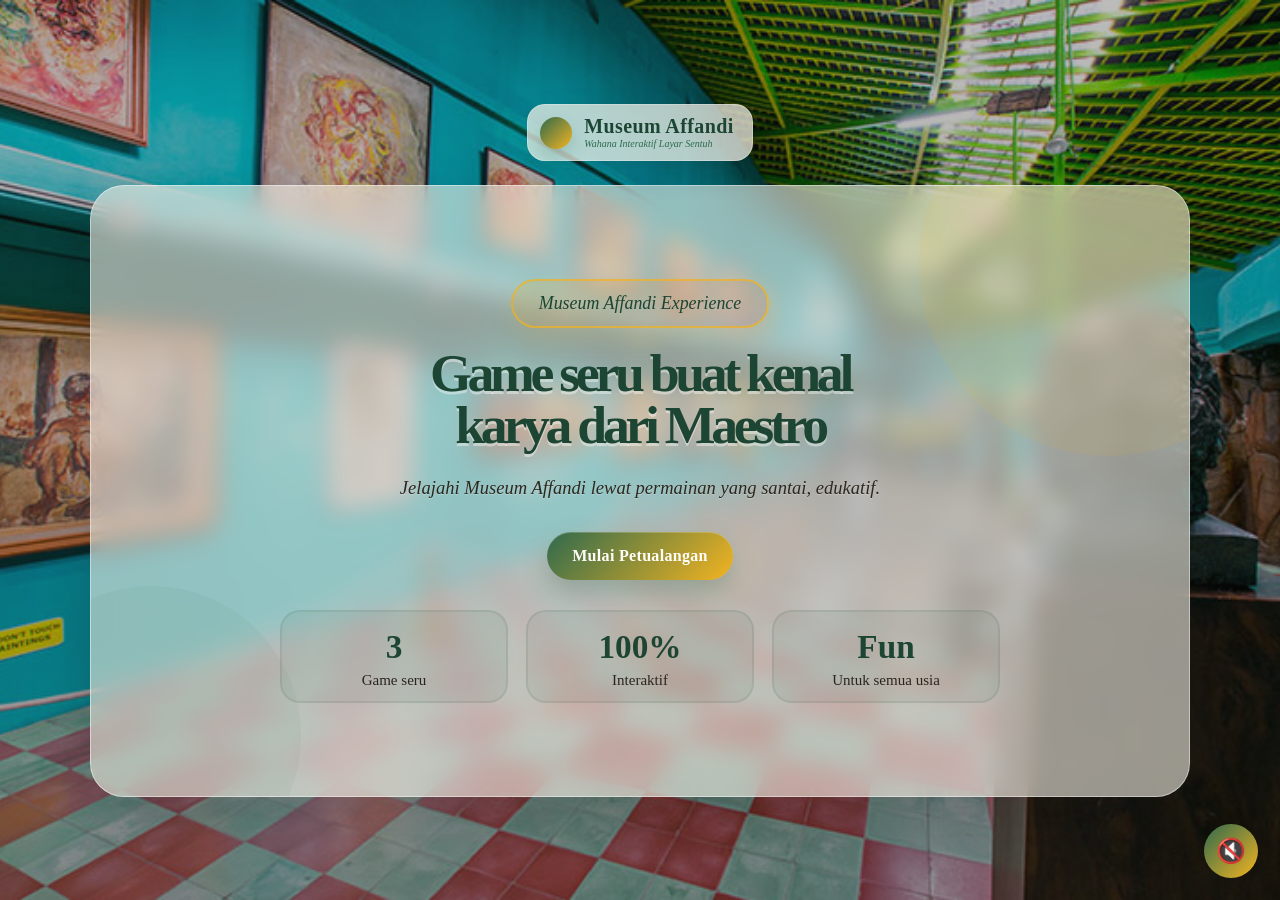
==== index.html @ b99d82ae "Add files via upload" ====
<!doctype html>
<html lang="id">
  <head>
    <meta charset="UTF-8" />
    <meta name="viewport" content="width=device-width, initial-scale=1.0, viewport-fit=cover, interactive-widget=resizes-content" />
    <title>Museum Affandi - Wahana Interaktif</title>
    <link rel="stylesheet" href="shared/main.css" />
  </head>
  <body class="page-home">
    <div class="screen">
      <div class="topbar">
        <div class="brand">
          <div class="mark"></div>
          <div>
            <div class="title">Museum Affandi</div>
            <div class="sub">Wahana Interaktif Layar Sentuh</div>
          </div>
        </div>
      </div>

      <div id="intro-panel" class="intro-panel show">
        <div class="intro-badge">Museum Affandi Experience</div>
        <h1>Game seru buat kenal<br />karya dari Maestro</h1>
        <p>Jelajahi Museum Affandi lewat permainan yang santai, edukatif.</p>

        <div class="hero-actions">
          <button id="start-adventure" class="btn" type="button">
            Mulai Petualangan
          </button>
        </div>

        <div class="hero-stat-grid">
          <div class="stat-item">
            <strong>3</strong>
            <span>Game seru</span>
          </div>
          <div class="stat-item">
            <strong>100%</strong>
            <span>Interaktif</span>
          </div>
          <div class="stat-item">
            <strong>Fun</strong>
            <span>Untuk semua usia</span>
          </div>
        </div>
      </div>

      <div id="game-panel" class="game-panel hidden">
        <div class="landing-shell">
          <div class="feature-banner">
            <span>✨ Karya Affandi</span>
            <span>🎨 Budaya & Seni</span>
            <span>🧩 Permainan Seru</span>
          </div>
        </div>

        <div class="game-grid">
          <div
            class="game-card"
            onclick="goTo('games/find-the-diff/index.html')"
          >
            <div
              class="thumb"
              style="
                background-image: url(&quot;assets/images/lukisan/lukisan1_original.jpeg&quot;);
              "
            >
              <span>5 Lukisan</span>
            </div>
            <div class="body">
              <h3>Cari Perbedaan</h3>
              <p>
                Temukan titik perbedaan di antara dua versi lukisan Affandi
                sebelum waktu habis.
              </p>
              <div class="play">Mainkan &rsaquo;</div>
            </div>
          </div>

          <div class="game-card" onclick="goTo('games/puzzle/index.html')">
            <div
              class="thumb"
              style="
                background-image: url(&quot;assets/images/lukisan/lukisan1_puzzle.jpeg&quot;);
              "
            >
              <span>5 Lukisan</span>
            </div>
            <div class="body">
              <h3>Puzzle Lukisan</h3>
              <p>
                Susun kembali potongan lukisan Affandi menjadi gambar yang utuh.
              </p>
              <div class="play">Mainkan &rsaquo;</div>
            </div>
          </div>

          <div class="game-card" onclick="goTo('games/ular-tangga/index.html')">
            <div
              class="thumb"
              style="
                background-image: url(&quot;assets/images/ui/Affandi2.jpeg&quot;);
              "
            >
              <span>2-4 Pemain</span>
            </div>
            <div class="body">
              <h3>Ular Tangga Museum</h3>
              <p>
                Jelajahi arsitektur Museum Affandi lewat papan ular tangga yang
                seru dan menyenangkan.
              </p>
              <div class="play">Mainkan &rsaquo;</div>
            </div>
          </div>
        </div>
      </div>
    </div>

    <div id="idle-screen">
      <h2>Sentuh Layar untuk Mulai</h2>
      <p>Museum Affandi &mdash; Wahana Interaktif</p>
      <div class="pulse"></div>
    </div>

    <script src="shared/main.js"></script>
    <script>
      initIdleScreen(90000);

      const introPanel = document.getElementById("intro-panel");
      const gamePanel = document.getElementById("game-panel");
      const startButton = document.getElementById("start-adventure");

      if (startButton) {
        startButton.addEventListener("click", () => {
          introPanel.classList.add("hidden");
          gamePanel.classList.remove("hidden");
          setTimeout(() => {
            gamePanel.scrollIntoView({ behavior: "smooth", block: "start" });
          }, 180);
        });
      }
    </script>
  </body>
</html>
---- shared/main.css ----
/* ===========================================================
   Museum Affandi - Interactive Kiosk
   Palet utama: hijau #3A644E, kuning #E8AE21, merah #9B3737
   =========================================================== */

@font-face {
  font-family: "Fraunces-fallback";
  src: local("Georgia");
}

:root {
  --green: #2f6a4d;
  --green-deep: #1d4533;
  --green-soft: #dfeee5;
  --yellow: #f3b421;
  --yellow-soft: #f9d86b;
  --red: #b63d3d;
  --red-soft: #d87070;
  --cream: #f9f4eb;
  --ink: #2c241f;
  --white: #fffdf9;
  --radius: 24px;
  --shadow: 0 18px 40px rgba(42, 33, 27, 0.15);
}

* {
  box-sizing: border-box;
  -webkit-tap-highlight-color: transparent;
  user-select: none;
  touch-action: manipulation;
}

html,
body {
  margin: 0;
  padding: 0;
  width: 100%;
  min-height: 100%;
  overflow-x: hidden;
  overflow-y: auto;
  background: var(--cream);
  color: var(--ink);
  font-family: Georgia, "Times New Roman", serif;
}

body {
  --page-bg: none;
  background-color: #efe4d0;
  background-image:
    linear-gradient(135deg, rgba(18, 17, 14, 0.46), rgba(18, 17, 14, 0.18)),
    radial-gradient(
      circle at 15% 18%,
      rgba(243, 180, 33, 0.28),
      transparent 24%
    ),
    radial-gradient(
      circle at 82% 16%,
      rgba(47, 106, 77, 0.22),
      transparent 25%
    ),
    linear-gradient(120deg, #f5ebda 0%, #ebddc2 42%, #e2d3b1 100%);
  background-position: center center;
  background-size: cover;
  background-repeat: no-repeat;
  background-attachment: fixed;
}

body.page-home {
  --page-bg: none;
  background-image:
    linear-gradient(180deg, rgba(18, 17, 14, 0.28), rgba(18, 17, 14, 0.42)),
    url("../assets/images/arsitektur/museum_bg.jpeg");
  background-position: center center;
  background-repeat: no-repeat;
  background-size: cover;
}

body.page-find-diff {
  --page-bg: none;
  background-image:
    linear-gradient(180deg, rgba(18, 17, 14, 0.24), rgba(18, 17, 14, 0.36)),
    url("../assets/images/arsitektur/museum_bg.jpeg");
  background-position: center center;
  background-repeat: no-repeat;
  background-size: cover;
}

body.page-puzzle {
  --page-bg: none;
  background-image:
    linear-gradient(180deg, rgba(18, 17, 14, 0.18), rgba(18, 17, 14, 0.34)),
    url("../assets/images/arsitektur/museum_bg.jpeg");
  background-position: center center;
  background-repeat: no-repeat;
  background-size: cover;
}

body.page-ular {
  --page-bg: none;
  background-image:
    linear-gradient(180deg, rgba(18, 17, 14, 0.24), rgba(18, 17, 14, 0.38)),
    url("../assets/images/arsitektur/museum_bg.jpeg");
  background-position: center center;
  background-repeat: no-repeat;
  background-size: cover;
}

body.page-find-diff .fd-title,
body.page-puzzle .pz-title,
body.page-ular .ut-title {
  color: var(--white);
  text-shadow: 0 2px 5px rgba(18, 17, 14, 0.85);
}

body.page-puzzle .pz-hint,
body.page-puzzle .pz-diff-label,
body.page-puzzle .pz-description {
  color: var(--white);
  text-shadow: 0 1px 4px rgba(18, 17, 14, 0.8);
}

body.page-find-diff .btn.ghost,
body.page-puzzle .btn.ghost,
body.page-ular .btn.ghost {
  color: var(--white);
  border-color: rgba(255, 253, 249, 0.72);
  text-shadow: 0 1px 4px rgba(18, 17, 14, 0.85);
}

body.page-puzzle .pz-thumb .label {
  color: var(--white);
  text-shadow: 0 1px 4px rgba(18, 17, 14, 0.9);
}

.screen {
  width: 100%;
  min-height: 100vh;
  display: flex;
  flex-direction: column;
  align-items: center;
  justify-content: center;
  position: relative;
  padding: clamp(16px, 2vw, 32px);
  box-sizing: border-box;
}

/* ---------- Top bar shared across games ---------- */
.topbar {
  position: relative; /* Diubah agar tidak memaksa berada di paling atas layar */
  display: flex;
  align-items: center;
  justify-content: center; /* Rata tengah */
  padding: 0;
  margin-bottom: 24px;
  z-index: 20;
  backdrop-filter: blur(0px);
  background: transparent;
  border-bottom: none;
  width: 100%;
}

.brand {
  display: flex;
  align-items: center;
  gap: 12px;
  padding: 10px 18px 10px 12px;
  border-radius: 18px;
  background: rgba(249, 244, 235, 0.72);
  border: 1px solid rgba(255, 255, 255, 0.28);
  box-shadow: 0 12px 30px rgba(18, 17, 14, 0.12);
  color: var(--green-deep);
}
.brand .mark {
  width: 32px;
  height: 32px;
  border-radius: 50%;
  background: linear-gradient(135deg, var(--green), var(--yellow));
  box-shadow: 0 8px 18px rgba(47, 106, 77, 0.24);
  flex-shrink: 0;
}
.brand .title {
  font-size: 20px;
  letter-spacing: 0.4px;
  font-weight: 700;
  line-height: 1.1;
}
.brand .sub {
  font-size: 10px;
  color: var(--green);
  font-style: italic;
  line-height: 1.3;
}

.btn {
  position: relative;
  font-family: inherit;
  border: none;
  cursor: pointer;
  border-radius: 999px;
  padding: 15px 30px;
  font-size: 1.08rem;
  font-weight: 700;
  letter-spacing: 0.02em;
  background: linear-gradient(135deg, var(--green) 0%, var(--yellow) 100%);
  color: var(--white);
  box-shadow:
    0 12px 26px rgba(47, 106, 77, 0.28),
    inset 0 1px 0 rgba(255, 255, 255, 0.2);
  transition:
    transform 0.2s ease,
    box-shadow 0.2s ease,
    filter 0.2s ease,
    background 0.2s ease;
  overflow: hidden;
}

.btn::before {
  content: "";
  position: absolute;
  inset: 0;
  background: linear-gradient(
    120deg,
    transparent 0%,
    rgba(255, 255, 255, 0.35) 45%,
    transparent 100%
  );
  transform: translateX(-110%);
  transition: transform 0.5s ease;
}

.btn:hover {
  transform: translateY(-3px) scale(1.01);
  box-shadow:
    0 18px 30px rgba(58, 100, 78, 0.32),
    0 0 0 6px rgba(232, 174, 33, 0.18);
  filter: saturate(1.08);
}

.btn:hover::before {
  transform: translateX(110%);
}

.btn:active {
  transform: translateY(1px) scale(0.98);
  box-shadow:
    0 8px 16px rgba(58, 100, 78, 0.22),
    inset 0 2px 8px rgba(0, 0, 0, 0.15);
}

.btn.secondary {
  background: rgba(255, 255, 255, 0.9);
  color: var(--green-deep);
  border: 2px solid rgba(58, 100, 78, 0.3);
  box-shadow: 0 10px 22px rgba(42, 33, 27, 0.08);
}

.btn.secondary:hover {
  box-shadow:
    0 14px 26px rgba(42, 33, 27, 0.14),
    0 0 0 5px rgba(58, 100, 78, 0.08);
}

.btn.ghost {
  background: transparent;
  color: var(--green-deep);
  box-shadow: none;
  border: 2px solid var(--green);
}

/* ---------- Home menu ---------- */
.hidden {
  display: none !important;
}

.intro-panel {
  width: min(1500px, calc(100vw - clamp(32px, 3.8vw, 72px)));
  min-height: clamp(520px, 68vh, 780px);
  margin: 0 auto;
  background: rgba(249, 244, 235, 0.58);
  backdrop-filter: blur(12px);
  -webkit-backdrop-filter: blur(12px);
  border: 1px solid rgba(255, 255, 255, 0.44);
  border-radius: 34px;
  box-shadow: 0 24px 60px rgba(18, 17, 14, 0.2);
  display: flex;
  flex-direction: column;
  align-items: center;
  justify-content: center;
  text-align: center;
  padding: clamp(28px, 3vw, 52px) clamp(24px, 2.6vw, 48px);
  position: relative;
  overflow: hidden;
}

.intro-panel::before,
.intro-panel::after {
  content: "";
  position: absolute;
  border-radius: 50%;
  pointer-events: none;
}

.intro-panel::before {
  width: 380px;
  height: 380px;
  background: rgba(232, 174, 33, 0.08);
  right: -110px;
  top: -110px;
}

.intro-panel::after {
  width: 300px;
  height: 300px;
  background: rgba(58, 100, 78, 0.06);
  left: -90px;
  bottom: -90px;
}

.intro-badge {
  display: inline-flex;
  align-items: center;
  justify-content: center;
  padding: 12px 26px;
  border-radius: 999px;
  background: linear-gradient(
    135deg,
    rgba(243, 180, 33, 0.2),
    rgba(182, 61, 61, 0.12)
  );
  border: 2px solid rgba(243, 180, 33, 0.7);
  color: var(--green-deep);
  font-size: clamp(0.9rem, 1.4vw, 1.55rem);
  font-style: italic;
  margin-bottom: 20px;
  font-family: Georgia, "Times New Roman", serif;
  position: relative;
  z-index: 1;
  box-shadow: 0 10px 22px rgba(243, 180, 33, 0.12);
}

.intro-panel h1 {
  font-size: clamp(2.8rem, 4.2vw, 7.8rem);
  line-height: 0.96;
  letter-spacing: -0.08em;
  color: var(--green-deep);
  margin: 0;
  max-width: 1100px;
  position: relative;
  z-index: 1;
  text-shadow: 0 3px 0 rgba(255, 255, 255, 0.4);
}

.intro-panel p {
  max-width: min(760px, 80vw);
  margin: 24px auto 0;
  font-size: clamp(1rem, 1.45vw, 1.7rem);
  line-height: 1.45;
  color: #2d271f;
  font-style: italic;
  position: relative;
  z-index: 1;
  text-shadow: 0 1px 0 rgba(255, 255, 255, 0.26);
}

.hero-actions {
  display: flex;
  justify-content: center;
  flex-wrap: wrap;
  gap: 18px;
  margin-top: 30px;
  position: relative;
  z-index: 1;
}

.hero-stat-grid {
  display: flex;
  justify-content: center;
  gap: 18px;
  flex-wrap: wrap;
  margin-top: 30px;
  width: min(720px, 100%);
  position: relative;
  z-index: 1;
}
.stat-item {
  min-width: 170px;
  flex: 1;
  background: rgba(58, 100, 78, 0.08);
  border: 2px solid rgba(58, 100, 78, 0.12);
  border-radius: 20px;
  padding: 16px 14px 12px;
  text-align: center;
}
.stat-item strong {
  display: block;
  color: var(--green-deep);
  font-size: clamp(2rem, 2.6vw, 2.8rem);
  margin-bottom: 5px;
}
.stat-item span {
  color: var(--ink);
  font-size: 0.94rem;
}

/* LANDING SHELL & GAME PANEL DISESUAIKAN AGAR TIDAK MEREGANG FARAH */
.landing-shell {
  position: relative;
  width: min(1500px, 100%);
  min-height: auto;
  display: flex;
  flex-direction: column;
  align-items: center;
  justify-content: center;
  margin: 0 auto;
  padding: 0;
}

.feature-banner {
  position: static;
  transform: none;
  display: flex;
  flex-wrap: wrap;
  justify-content: center;
  align-items: center;
  gap: 12px;
  width: min(620px, 80vw);
  z-index: 10;
  margin: 0 auto 20px;
}
.feature-banner span {
  display: inline-flex;
  align-items: center;
  justify-content: center;
  min-width: clamp(140px, 18vw, 190px);
  padding: clamp(8px, 1vw, 12px) clamp(18px, 1.5vw, 24px);
  background: rgba(249, 244, 235, 0.76);
  border: 1px solid rgba(255, 255, 255, 0.42);
  border-radius: 999px;
  color: var(--green-deep);
  font-weight: 700;
  box-shadow: 0 8px 20px rgba(47, 106, 77, 0.1);
  backdrop-filter: blur(6px);
}

.game-panel {
  position: relative;
  width: 100%;
  min-height: auto; /* Hilangkan min-height: 100vh agar tidak meregang */
  display: flex;
  flex-direction: column;
  justify-content: center;
  align-items: center;
  padding: 0;
  margin: 0 auto;
}

.game-grid {
  position: relative;
  z-index: 2;
  display: grid;
  grid-template-columns: repeat(3, minmax(240px, 1fr));
  gap: clamp(18px, 2vw, 32px);
  justify-content: center;
  align-items: center;
  width: min(1180px, 100%);
  margin: 0 auto;
  transform: none;
  text-align: center;
}

.game-card {
  width: 100%;
  max-width: clamp(240px, 23vw, 340px);
  justify-self: center;
  background: rgba(255, 255, 255, 0.9);
  border-radius: 24px;
  box-shadow: 0 18px 34px rgba(42, 33, 27, 0.18);
  overflow: hidden;
  cursor: pointer;
  transition:
    transform 0.18s ease,
    box-shadow 0.18s ease,
    border-color 0.18s ease;
  border: 2px solid rgba(255, 255, 255, 0.24);
  position: relative;
  backdrop-filter: blur(8px);
  flex: 0 0 auto;
}
.game-card:hover {
  transform: translateY(-8px) scale(1.01);
  box-shadow: 0 30px 48px rgba(47, 106, 77, 0.2);
  border-color: rgba(243, 180, 33, 0.78);
}
.game-card:active {
  transform: scale(0.98);
}
.game-card .thumb {
  height: clamp(160px, 17vw, 220px);
  background-size: cover;
  background-position: center;
  display: flex;
  align-items: flex-end;
  padding: 14px;
  position: relative;
  box-shadow: inset 0 -50px 70px rgba(0, 0, 0, 0.12);
}
.game-card .thumb::after {
  content: "";
  position: absolute;
  inset: 0;
  background: linear-gradient(180deg, rgba(0, 0, 0, 0.06), rgba(0, 0, 0, 0.28));
}
.game-card .thumb span {
  position: relative;
  z-index: 1;
  background: rgba(42, 33, 27, 0.7);
  color: var(--white);
  font-size: 12px;
  padding: 6px 12px;
  border-radius: 999px;
}
.audio-toggle {
  position: fixed;
  right: 22px;
  bottom: 22px;
  z-index: 40;
  width: 54px;
  height: 54px;
  border: none;
  border-radius: 50%;
  background: linear-gradient(135deg, var(--green), var(--yellow));
  color: var(--white);
  font-size: 24px;
  box-shadow: var(--shadow);
  cursor: pointer;
}

.game-card .body {
  padding: clamp(16px, 1.6vw, 22px);
  background: linear-gradient(
    180deg,
    rgba(255, 255, 255, 0.96),
    rgba(248, 242, 231, 0.9)
  );
  min-height: clamp(200px, 22vw, 250px);
  display: flex;
  flex-direction: column;
}
.game-card h3 {
  margin: 0 0 10px;
  font-size: clamp(1.3rem, 1.7vw, 2rem);
  line-height: 1.2;
  color: var(--green-deep);
}
.game-card p {
  margin: 0 0 18px;
  font-size: clamp(0.88rem, 1vw, 1.05rem);
  color: var(--ink);
  line-height: 1.55;
  flex: 1;
}
.game-card .play {
  text-align: right;
  font-weight: 700;
  color: var(--red);
  font-size: 1rem;
  margin-top: auto;
  letter-spacing: 0.02em;
}

/* ---------- Idle / attract screen ---------- */
#idle-screen {
  position: fixed;
  inset: 0;
  background: linear-gradient(135deg, var(--green-deep), var(--green));
  color: var(--white);
  display: none;
  align-items: center;
  justify-content: center;
  flex-direction: column;
  z-index: 999;
  text-align: center;
}
#idle-screen.show {
  display: flex;
}
#idle-screen h2 {
  font-size: 48px;
  margin-bottom: 10px;
}
#idle-screen p {
  font-size: 22px;
  opacity: 0.85;
}
#idle-screen .pulse {
  margin-top: 40px;
  width: 90px;
  height: 90px;
  border-radius: 50%;
  border: 4px solid var(--yellow-soft);
  animation: pulse 1.6s infinite ease-out;
}
@keyframes pulse {
  0% {
    transform: scale(0.8);
    opacity: 1;
  }
  100% {
    transform: scale(1.6);
    opacity: 0;
  }
}

/* ---------- Generic result overlay ---------- */
.overlay {
  position: fixed;
  inset: 0;
  background: rgba(42, 33, 27, 0.72);
  display: none;
  align-items: center;
  justify-content: center;
  z-index: 500;
}
.overlay.show {
  display: flex;
}
.overlay-card {
  background: var(--white);
  border-radius: var(--radius);
  padding: 46px 56px;
  text-align: center;
  box-shadow: var(--shadow);
  max-width: 520px;
}
.overlay-card h2 {
  color: var(--green-deep);
  font-size: 34px;
  margin-top: 0;
}
.overlay-card p {
  font-size: 18px;
  margin-bottom: 26px;
}
.overlay-card .row {
  display: flex;
  gap: 16px;
  justify-content: center;
  flex-wrap: wrap;
}

::-webkit-scrollbar {
  width: 10px;
}
::-webkit-scrollbar-thumb {
  background: linear-gradient(180deg, var(--green), var(--yellow));
  border-radius: 999px;
}
::-webkit-scrollbar-track {
  background: rgba(58, 100, 78, 0.08);
}


/* ===========================================================
   RESPONSIVE / MULTI-SCREEN LAYOUT
   Designed for phones, tablets, laptops and large TV/kiosk
   screens in portrait or landscape.
   =========================================================== */

html {
  min-height: 100%;
  min-height: 100dvh;
  width: 100%;
}

body {
  min-height: 100%;
  min-height: 100dvh;
  overflow-x: hidden;
  -webkit-text-size-adjust: 100%;
}

.screen {
  width: 100%;
  min-height: 100vh;
  min-height: 100dvh;
  padding:
    clamp(12px, 2vw, 32px)
    clamp(12px, 2.5vw, 40px)
    max(24px, env(safe-area-inset-bottom));
}

/* Buttons remain comfortable for touch screens without becoming huge on TV. */
.btn {
  min-height: 44px;
  padding: clamp(11px, 1.2vw, 15px) clamp(18px, 2vw, 30px);
  font-size: clamp(0.92rem, 1.25vw, 1.12rem);
}

.topbar {
  width: 100%;
  gap: clamp(10px, 1.5vw, 20px);
  flex-wrap: wrap;
}

.topbar > .btn {
  flex: 0 0 auto;
}

.hero-panel,
.intro-panel {
  width: min(1100px, 100%);
}

.game-grid {
  grid-template-columns: repeat(3, minmax(0, 1fr));
  width: min(1320px, 100%);
}

.game-card {
  max-width: none;
}

@media (max-width: 1100px) {
  .game-grid {
    grid-template-columns: repeat(2, minmax(220px, 1fr));
    width: min(900px, 100%);
  }
}

@media (max-width: 700px) {
  .screen {
    justify-content: flex-start;
    padding:
      12px
      12px
      max(20px, env(safe-area-inset-bottom));
  }

  .topbar {
    margin-bottom: 12px;
    justify-content: center;
  }

  .brand {
    max-width: 100%;
    padding: 8px 12px 8px 9px;
  }

  .brand .title {
    font-size: clamp(16px, 4.5vw, 20px);
  }

  .brand .sub {
    font-size: 9px;
  }

  .game-grid {
    grid-template-columns: 1fr;
    width: min(520px, 100%);
    gap: 16px;
  }

  .game-card .thumb {
    height: clamp(150px, 42vw, 210px);
  }

  .game-card .body {
    min-height: 0;
  }

  #idle-screen h2 {
    font-size: clamp(28px, 8vw, 48px);
  }

  #idle-screen p {
    font-size: clamp(16px, 4vw, 22px);
  }
}

@media (min-width: 1600px) {
  .screen {
    padding-left: clamp(32px, 3vw, 64px);
    padding-right: clamp(32px, 3vw, 64px);
  }

  .game-grid {
    width: min(1500px, 100%);
  }
}

/* Very short landscape displays: avoid vertical clipping. */
@media (max-height: 650px) and (orientation: landscape) {
  .screen {
    padding-top: 10px;
  }

  .topbar {
    margin-bottom: 8px;
  }

  .btn {
    min-height: 40px;
  }
}
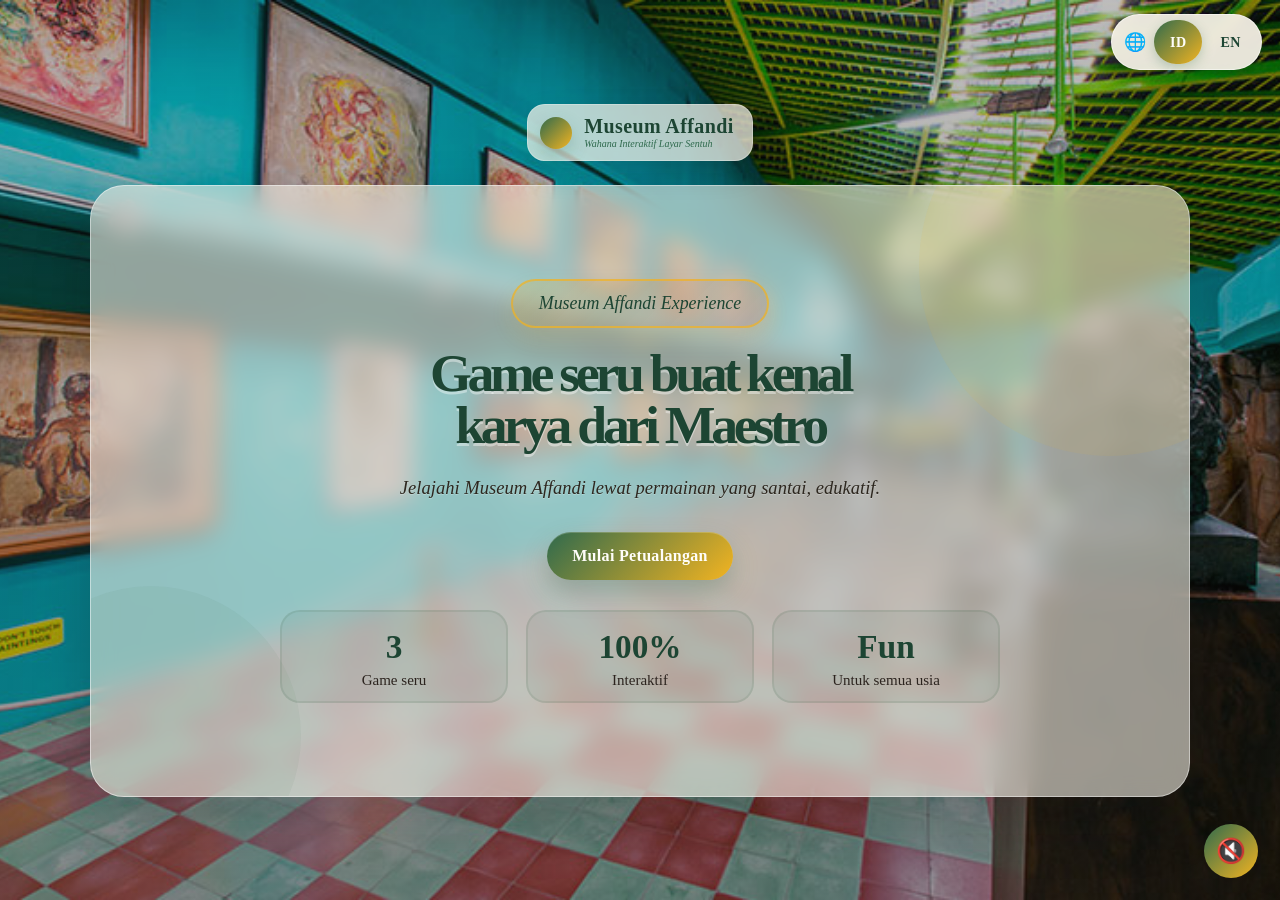
==== commit 3b53e049: "Add files via upload" ====
--- a/index.html
+++ b/index.html
@@ -3,7 +3,7 @@
   <head>
     <meta charset="UTF-8" />
     <meta name="viewport" content="width=device-width, initial-scale=1.0, viewport-fit=cover, interactive-widget=resizes-content" />
-    <title>Museum Affandi - Wahana Interaktif</title>
+    <title data-i18n="title.home">Museum Affandi - Wahana Interaktif</title>
     <link rel="stylesheet" href="shared/main.css" />
   </head>
   <body class="page-home">
@@ -13,34 +13,32 @@
           <div class="mark"></div>
           <div>
             <div class="title">Museum Affandi</div>
-            <div class="sub">Wahana Interaktif Layar Sentuh</div>
+            <div class="sub" data-i18n="home.brandSub">Wahana Interaktif Layar Sentuh</div>
           </div>
         </div>
       </div>
 
       <div id="intro-panel" class="intro-panel show">
-        <div class="intro-badge">Museum Affandi Experience</div>
-        <h1>Game seru buat kenal<br />karya dari Maestro</h1>
-        <p>Jelajahi Museum Affandi lewat permainan yang santai, edukatif.</p>
+        <div class="intro-badge" data-i18n="home.badge">Museum Affandi Experience</div>
+        <h1 data-i18n-html="home.heading">Game seru buat kenal<br />karya dari Maestro</h1>
+        <p data-i18n="home.intro">Jelajahi Museum Affandi lewat permainan yang santai, edukatif.</p>
 
         <div class="hero-actions">
-          <button id="start-adventure" class="btn" type="button">
-            Mulai Petualangan
-          </button>
+          <button id="start-adventure" class="btn" type="button" data-i18n="home.start">Mulai Petualangan</button>
         </div>
 
         <div class="hero-stat-grid">
           <div class="stat-item">
             <strong>3</strong>
-            <span>Game seru</span>
+            <span data-i18n="home.stat1">Game seru</span>
           </div>
           <div class="stat-item">
             <strong>100%</strong>
-            <span>Interaktif</span>
+            <span data-i18n="home.stat2">Interaktif</span>
           </div>
           <div class="stat-item">
-            <strong>Fun</strong>
-            <span>Untuk semua usia</span>
+            <strong data-i18n="home.stat3">Fun</strong>
+            <span data-i18n="home.stat3sub">Untuk semua usia</span>
           </div>
         </div>
       </div>
@@ -48,9 +46,9 @@
       <div id="game-panel" class="game-panel hidden">
         <div class="landing-shell">
           <div class="feature-banner">
-            <span>✨ Karya Affandi</span>
-            <span>🎨 Budaya & Seni</span>
-            <span>🧩 Permainan Seru</span>
+            <span data-i18n="home.banner1">✨ Karya Affandi</span>
+            <span data-i18n="home.banner2">🎨 Budaya & Seni</span>
+            <span data-i18n="home.banner3">🧩 Permainan Seru</span>
           </div>
         </div>
 
@@ -65,15 +63,12 @@
                 background-image: url(&quot;assets/images/lukisan/lukisan1_original.jpeg&quot;);
               "
             >
-              <span>5 Lukisan</span>
+              <span data-i18n="common.paintings5">5 Lukisan</span>
             </div>
             <div class="body">
-              <h3>Cari Perbedaan</h3>
-              <p>
-                Temukan titik perbedaan di antara dua versi lukisan Affandi
-                sebelum waktu habis.
-              </p>
-              <div class="play">Mainkan &rsaquo;</div>
+              <h3 data-i18n="home.card1.title">Cari Perbedaan</h3>
+              <p data-i18n="home.card1.desc"></p>
+              <div class="play" data-i18n="common.play">Mainkan ›</div>
             </div>
           </div>
 
@@ -84,14 +79,12 @@
                 background-image: url(&quot;assets/images/lukisan/lukisan1_puzzle.jpeg&quot;);
               "
             >
-              <span>5 Lukisan</span>
+              <span data-i18n="common.paintings5">5 Lukisan</span>
             </div>
             <div class="body">
-              <h3>Puzzle Lukisan</h3>
-              <p>
-                Susun kembali potongan lukisan Affandi menjadi gambar yang utuh.
-              </p>
-              <div class="play">Mainkan &rsaquo;</div>
+              <h3 data-i18n="home.card2.title">Puzzle Lukisan</h3>
+              <p data-i18n="home.card2.desc"></p>
+              <div class="play" data-i18n="common.play">Mainkan ›</div>
             </div>
           </div>
 
@@ -99,18 +92,15 @@
             <div
               class="thumb"
               style="
-                background-image: url(&quot;assets/images/ui/Affandi2.jpeg&quot;);
+                background-image: url(&quot;assets/images/ui/Affandii1.jpeg&quot;);
               "
             >
-              <span>2-4 Pemain</span>
+              <span data-i18n="home.card3.badge">2-4 Pemain</span>
             </div>
             <div class="body">
-              <h3>Ular Tangga Museum</h3>
-              <p>
-                Jelajahi arsitektur Museum Affandi lewat papan ular tangga yang
-                seru dan menyenangkan.
-              </p>
-              <div class="play">Mainkan &rsaquo;</div>
+              <h3 data-i18n="home.card3.title">Ular Tangga Museum</h3>
+              <p data-i18n="home.card3.desc"></p>
+              <div class="play" data-i18n="common.play">Mainkan ›</div>
             </div>
           </div>
         </div>
@@ -118,11 +108,12 @@
     </div>
 
     <div id="idle-screen">
-      <h2>Sentuh Layar untuk Mulai</h2>
-      <p>Museum Affandi &mdash; Wahana Interaktif</p>
+      <h2 data-i18n="idle.title">Sentuh Layar untuk Mulai</h2>
+      <p data-i18n="idle.sub">Museum Affandi — Wahana Interaktif</p>
       <div class="pulse"></div>
     </div>
 
+    <script src="shared/i18n.js"></script>
     <script src="shared/main.js"></script>
     <script>
       initIdleScreen(90000);
--- a/shared/main.css
+++ b/shared/main.css
@@ -802,3 +802,56 @@
     min-height: 40px;
   }
 }
+
+/* ---------- Tombol bahasa (ID / EN) ---------- */
+.lang-toggle {
+  position: fixed;
+  top: max(14px, env(safe-area-inset-top));
+  right: max(18px, env(safe-area-inset-right));
+  z-index: 600; /* di atas overlay (500), di bawah layar idle (999) */
+  display: flex;
+  align-items: center;
+  gap: 4px;
+  padding: 5px 6px 5px 12px;
+  border-radius: 999px;
+  background: rgba(249, 244, 235, 0.92);
+  border: 1px solid rgba(255, 255, 255, 0.5);
+  box-shadow: 0 8px 22px rgba(18, 17, 14, 0.18);
+  backdrop-filter: blur(6px);
+}
+.lang-toggle .lang-globe {
+  font-size: 18px;
+  margin-right: 4px;
+}
+.lang-toggle button {
+  font-family: inherit;
+  font-weight: 700;
+  font-size: clamp(0.85rem, 1.1vw, 1rem);
+  min-width: 48px;
+  min-height: 44px;
+  padding: 0 14px;
+  border: none;
+  border-radius: 999px;
+  cursor: pointer;
+  background: transparent;
+  color: var(--green-deep);
+  letter-spacing: 0.5px;
+}
+.lang-toggle button.active {
+  background: linear-gradient(135deg, var(--green), var(--yellow));
+  color: var(--white);
+  box-shadow: 0 4px 12px rgba(47, 106, 77, 0.28);
+}
+
+@media (max-width: 700px) {
+  .lang-toggle {
+    top: 8px;
+    right: 8px;
+    padding: 3px 4px 3px 9px;
+  }
+  .lang-toggle button {
+    min-width: 40px;
+    min-height: 40px;
+    padding: 0 10px;
+  }
+}
